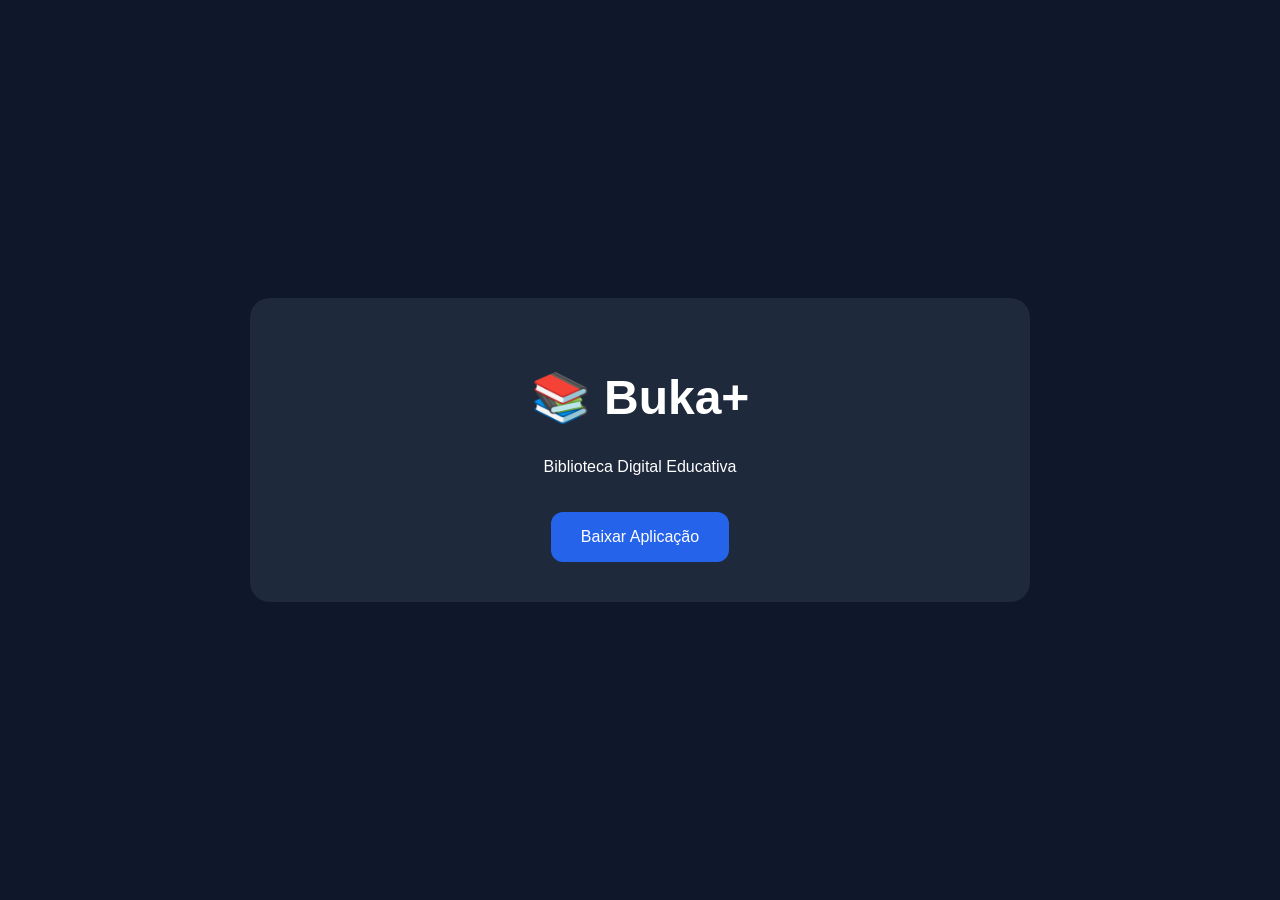
==== landing/index.html @ 0e6be9a2 "Add landing page HTML structure and styles" ====
<!DOCTYPE html>

<html>
<head>
<meta charset="UTF-8">
<meta name="viewport" content="width=device-width, initial-scale=1">

<title>Buka+</title>

<style>

body{
    margin:0;
    background:#0f172a;
    color:white;
    font-family:Arial, sans-serif;
    display:flex;
    justify-content:center;
    align-items:center;
    min-height:100vh;
}

.card{
    width:90%;
    max-width:700px;
    background:#1e293b;
    border-radius:20px;
    padding:40px;
    text-align:center;
}

h1{
    font-size:48px;
}

.btn{
    display:inline-block;
    padding:16px 30px;
    background:#2563eb;
    color:white;
    text-decoration:none;
    border-radius:12px;
    margin-top:20px;
}

</style>

</head>

<body>

<div class="card">

<h1>📚 Buka+</h1>

<p>Biblioteca Digital Educativa</p>

<a class="btn"
href="https://github.com/Cavaleiro-max/Biblioteca-Buka-/releases/latest">
Baixar Aplicação </a>

</div>

</body>

</html>
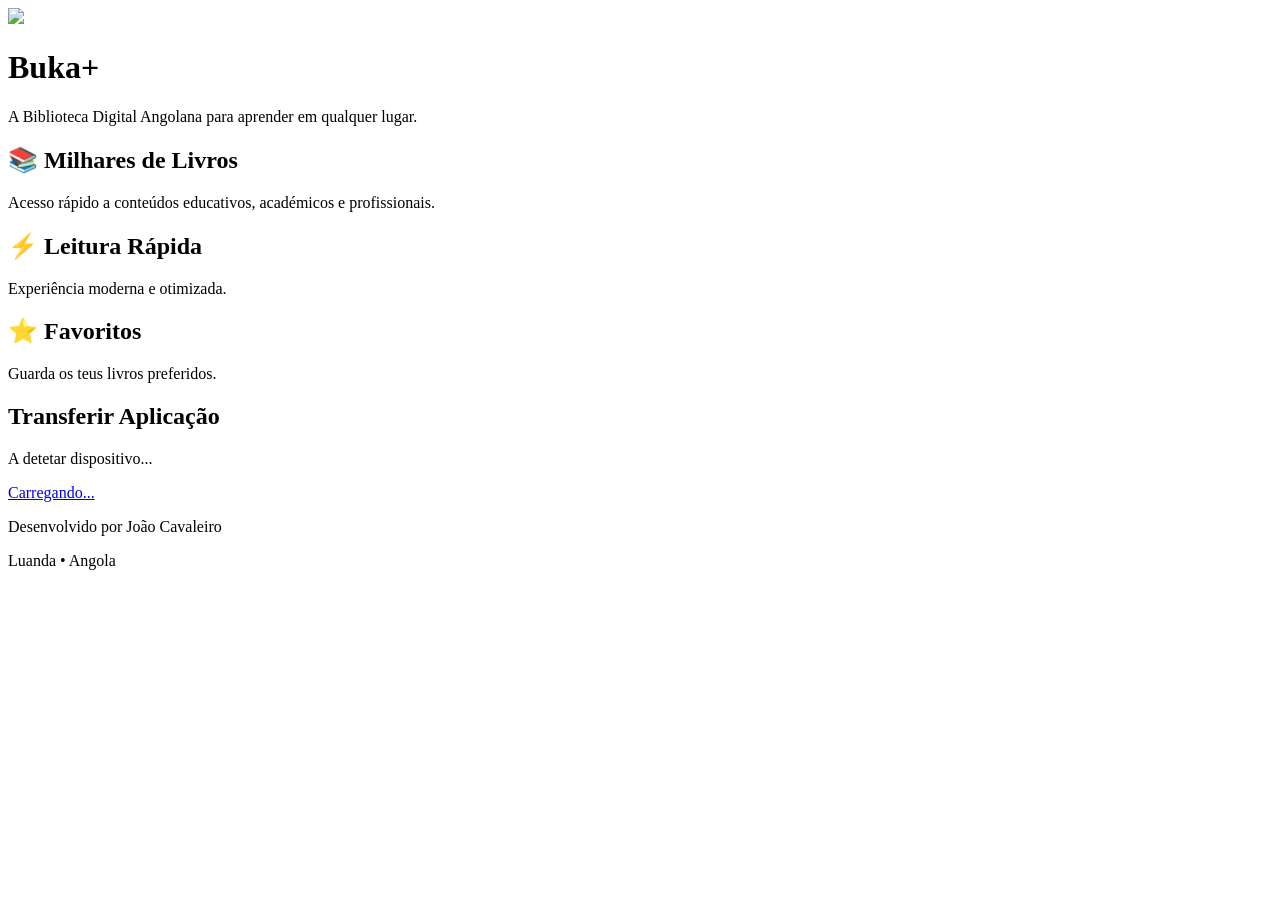
==== commit 27461e41: "Update index.html" ====
--- a/landing/index.html
+++ b/landing/index.html
@@ -1,66 +1,94 @@
 <!DOCTYPE html>
+<html lang="pt">
+<head>
 
-<html>
-<head>
 <meta charset="UTF-8">
 <meta name="viewport" content="width=device-width, initial-scale=1">
 
-<title>Buka+</title>
+<title>Buka+ Biblioteca Virtual</title>
 
-<style>
-
-body{
-    margin:0;
-    background:#0f172a;
-    color:white;
-    font-family:Arial, sans-serif;
-    display:flex;
-    justify-content:center;
-    align-items:center;
-    min-height:100vh;
-}
-
-.card{
-    width:90%;
-    max-width:700px;
-    background:#1e293b;
-    border-radius:20px;
-    padding:40px;
-    text-align:center;
-}
-
-h1{
-    font-size:48px;
-}
-
-.btn{
-    display:inline-block;
-    padding:16px 30px;
-    background:#2563eb;
-    color:white;
-    text-decoration:none;
-    border-radius:12px;
-    margin-top:20px;
-}
-
-</style>
+<link rel="stylesheet" href="style.css">
 
 </head>
 
 <body>
 
+<div class="background-blur"></div>
+
+<header>
+
+<img src="assets/logo.png" class="logo">
+
+<h1>Buka+</h1>
+
+<p>
+A Biblioteca Digital Angolana para aprender em qualquer lugar.
+</p>
+
+</header>
+
+<section class="hero">
+
 <div class="card">
 
-<h1>📚 Buka+</h1>
+<h2>📚 Milhares de Livros</h2>
 
-<p>Biblioteca Digital Educativa</p>
-
-<a class="btn"
-href="https://github.com/Cavaleiro-max/Biblioteca-Buka-/releases/latest">
-Baixar Aplicação </a>
+<p>
+Acesso rápido a conteúdos educativos,
+académicos e profissionais.
+</p>
 
 </div>
 
+<div class="card">
+
+<h2>⚡ Leitura Rápida</h2>
+
+<p>
+Experiência moderna e otimizada.
+</p>
+
+</div>
+
+<div class="card">
+
+<h2>⭐ Favoritos</h2>
+
+<p>
+Guarda os teus livros preferidos.
+</p>
+
+</div>
+
+</section>
+
+<section class="download">
+
+<h2>Transferir Aplicação</h2>
+
+<p id="deviceInfo">
+A detetar dispositivo...
+</p>
+
+<a id="downloadBtn" href="#">
+Carregando...
+</a>
+
+</section>
+
+<footer>
+
+<p>
+Desenvolvido por João Cavaleiro
+</p>
+
+<p>
+Luanda • Angola
+</p>
+
+</footer>
+
+<script src="script.js"></script>
+
 </body>
-
 </html>
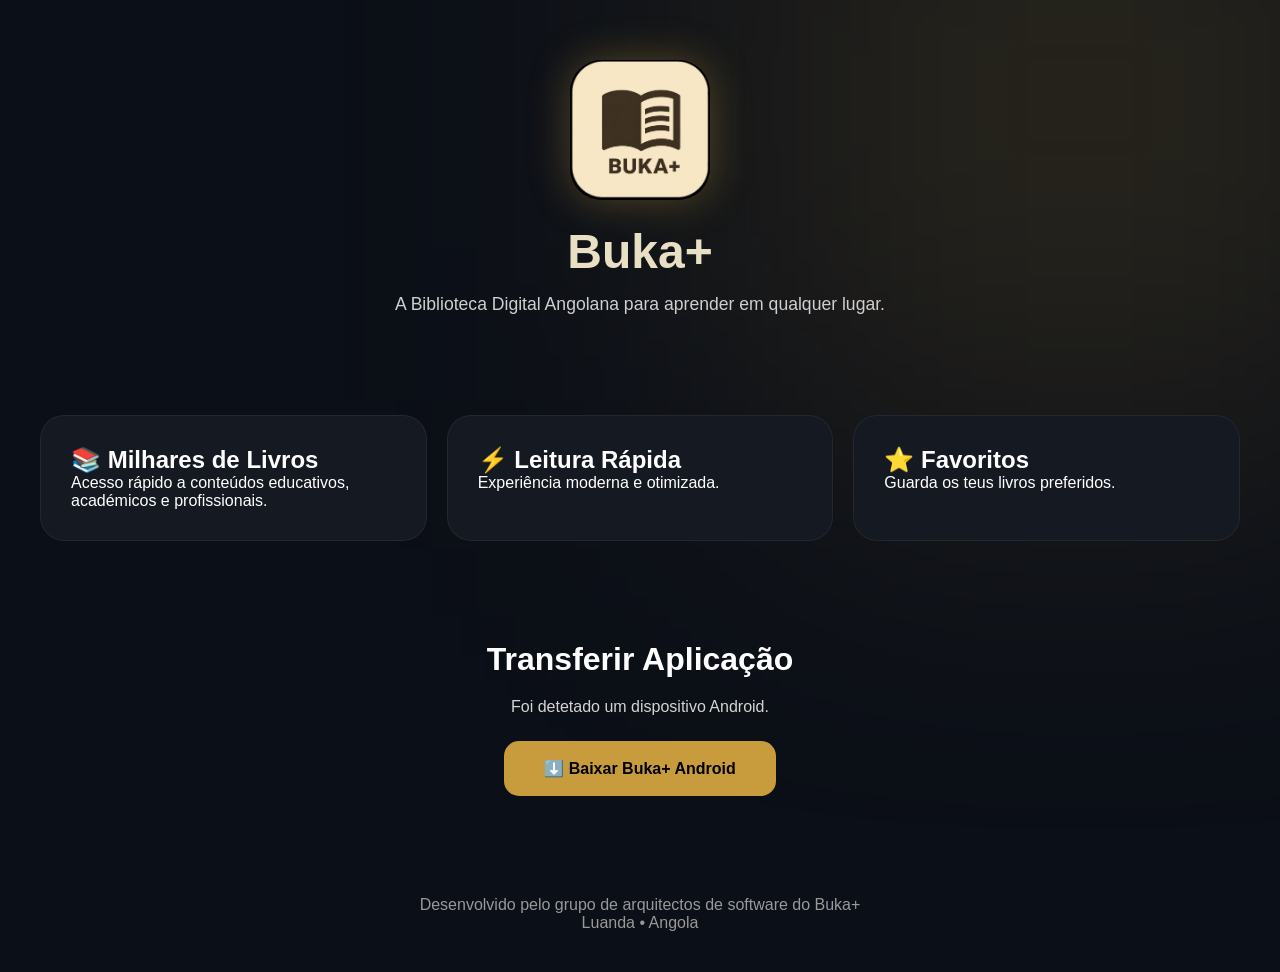
==== commit c5e70923: "Update footer text to reflect new authorship" ====
--- a/landing/index.html
+++ b/landing/index.html
@@ -79,7 +79,7 @@
 <footer>
 
 <p>
-Desenvolvido por João Cavaleiro
+Desenvolvido pelo grupo de arquitectos de software do Buka+
 </p>
 
 <p>
--- a/landing/style.css
+++ b/landing/style.css
@@ -0,0 +1,155 @@
+*{
+margin:0;
+padding:0;
+box-sizing:border-box;
+font-family:Inter,sans-serif;
+}
+
+body{
+
+background:#0B0F17;
+
+color:white;
+
+min-height:100vh;
+
+overflow-x:hidden;
+}
+
+.background-blur{
+
+position:fixed;
+
+width:600px;
+height:600px;
+
+background:#c89b3c33;
+
+filter:blur(180px);
+
+top:-200px;
+right:-100px;
+
+z-index:-1;
+}
+
+header{
+
+text-align:center;
+
+padding:60px 20px;
+}
+
+.logo{
+
+width:140px;
+
+border-radius:32px;
+
+box-shadow:0 0 40px rgba(200,155,60,.35);
+}
+
+h1{
+
+margin-top:20px;
+
+font-size:3rem;
+
+color:#E9DFC5;
+}
+
+header p{
+
+margin-top:15px;
+
+font-size:1.1rem;
+
+color:#cfcfcf;
+}
+
+.hero{
+
+display:grid;
+
+grid-template-columns:repeat(auto-fit,minmax(280px,1fr));
+
+gap:20px;
+
+padding:40px;
+}
+
+.card{
+
+background:#151922;
+
+border:1px solid rgba(255,255,255,.06);
+
+padding:30px;
+
+border-radius:24px;
+
+backdrop-filter:blur(12px);
+
+transition:.3s;
+}
+
+.card:hover{
+
+transform:translateY(-5px);
+
+border-color:#c89b3c;
+}
+
+.download{
+
+text-align:center;
+
+padding:60px 20px;
+}
+
+.download h2{
+
+font-size:2rem;
+
+margin-bottom:20px;
+}
+
+#deviceInfo{
+
+margin-bottom:25px;
+
+color:#d4d4d4;
+}
+
+#downloadBtn{
+
+display:inline-block;
+
+padding:18px 40px;
+
+background:#c89b3c;
+
+color:black;
+
+text-decoration:none;
+
+font-weight:700;
+
+border-radius:15px;
+
+transition:.3s;
+}
+
+#downloadBtn:hover{
+
+transform:scale(1.05);
+}
+
+footer{
+
+padding:40px;
+
+text-align:center;
+
+color:#999;
+}
